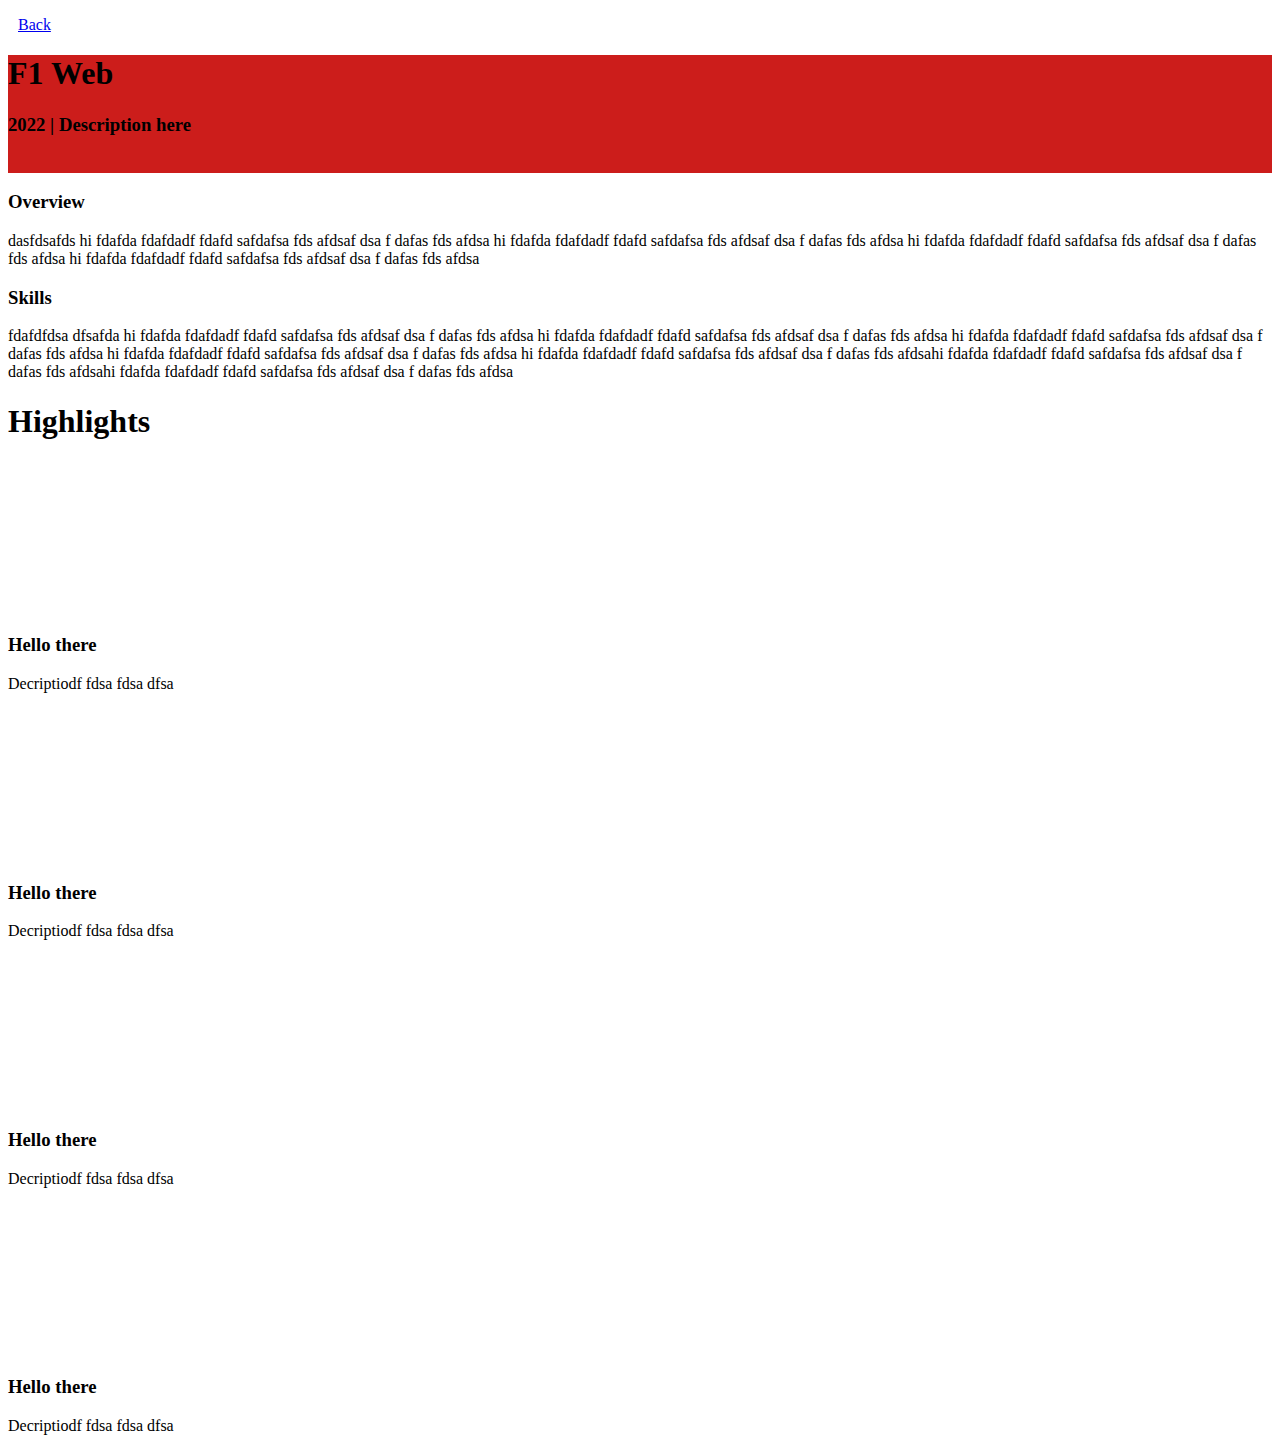
==== projects/f1.html @ 6955d41f "playslinline added for mobile compatability" ====
<!DOCTYPE html>
<html lang="en">

<head>
    <meta charset="UTF-8">
    <meta name="viewport" content="width=device-width, initial-scale=1.0">
    <title>Karuna</title>
    <script src="https://kit.fontawesome.com/3c6de01807.js" crossorigin="anonymous"></script>
    <link rel="stylesheet" href="../styles/projects.css">
    <link rel="preconnect" href="https://fonts.googleapis.com">
    <link rel="preconnect" href="https://fonts.gstatic.com" crossorigin>
    <link
        href="https://fonts.googleapis.com/css2?family=Poppins:ital,wght@0,100;0,200;0,300;0,400;0,500;0,600;0,700;0,800;0,900;1,100;1,200;1,300;1,400;1,500;1,600;1,700;1,800;1,900&display=swap"
        rel="stylesheet">
</head>

<body>

    <div class="back-btn">
        <a href="../index.html#projects">
            <p><i class="fa-solid fa-arrow-left" style="margin-right: 10px;"></i>Back</p>
        </a>
    </div>

    <div class="top" style="background-color: #CC1D1B;">
        <h1>F1 Web</h1>
        <h3>2022 | Description here</h3>
        <img src="https://d2h6cto4cueg76.cloudfront.net/f1/top.png" alt="" class="top-img">
    </div>

    <div class="content">
        <div class="overview">
            <div>
                <h3>Overview</h3>
                dasfdsafds hi fdafda fdafdadf fdafd safdafsa fds afdsaf dsa f dafas fds afdsa hi fdafda fdafdadf fdafd
                safdafsa fds afdsaf dsa f dafas fds afdsa hi fdafda fdafdadf fdafd safdafsa fds afdsaf dsa f dafas fds
                afdsa hi fdafda fdafdadf fdafd safdafsa fds afdsaf dsa f dafas fds afdsa
            </div>
            <div>
                <h3>Skills</h3>
                fdafdfdsa
                dfsafda hi fdafda fdafdadf fdafd safdafsa fds afdsaf dsa f dafas fds afdsa
                hi fdafda fdafdadf fdafd safdafsa fds afdsaf dsa f dafas fds afdsa
                hi fdafda fdafdadf fdafd safdafsa fds afdsaf dsa f dafas fds afdsa
                hi fdafda fdafdadf fdafd safdafsa fds afdsaf dsa f dafas fds afdsa
                hi fdafda fdafdadf fdafd safdafsa fds afdsaf dsa f dafas fds afdsahi fdafda fdafdadf fdafd safdafsa fds
                afdsaf dsa f dafas fds afdsahi fdafda fdafdadf fdafd safdafsa fds afdsaf dsa f dafas fds afdsa
            </div>

        </div>

        <div class="highlights">

            <h1>Highlights</h1>

            <div class="highlight">
                <video src="https://d2h6cto4cueg76.cloudfront.net/f1/f1-1.mp4" autoplay loop muted playsinline></video>
                <h3>Hello there</h3>
                <p>Decriptiodf fdsa fdsa dfsa</p>
            </div>
            
            <div class="highlight">
                <video src="https://d2h6cto4cueg76.cloudfront.net/f1/f1-2.mp4" autoplay loop muted playsinline></video>
                <h3>Hello there</h3>
                <p>Decriptiodf fdsa fdsa dfsa</p>
            </div>
            
            <div class="highlight">
                <video src="https://d2h6cto4cueg76.cloudfront.net/f1/f1-3.mp4" autoplay loop muted playsinline></video>
                <h3>Hello there</h3>
                <p>Decriptiodf fdsa fdsa dfsa</p>
            </div>
            
            <div class="highlight">
                <video src="https://d2h6cto4cueg76.cloudfront.net/f1/f1-4.mp4" autoplay loop muted playsinline></video>
                <h3>Hello there</h3>
                <p>Decriptiodf fdsa fdsa dfsa</p>
            </div>


        </div>
    </div>

</body>

</html>
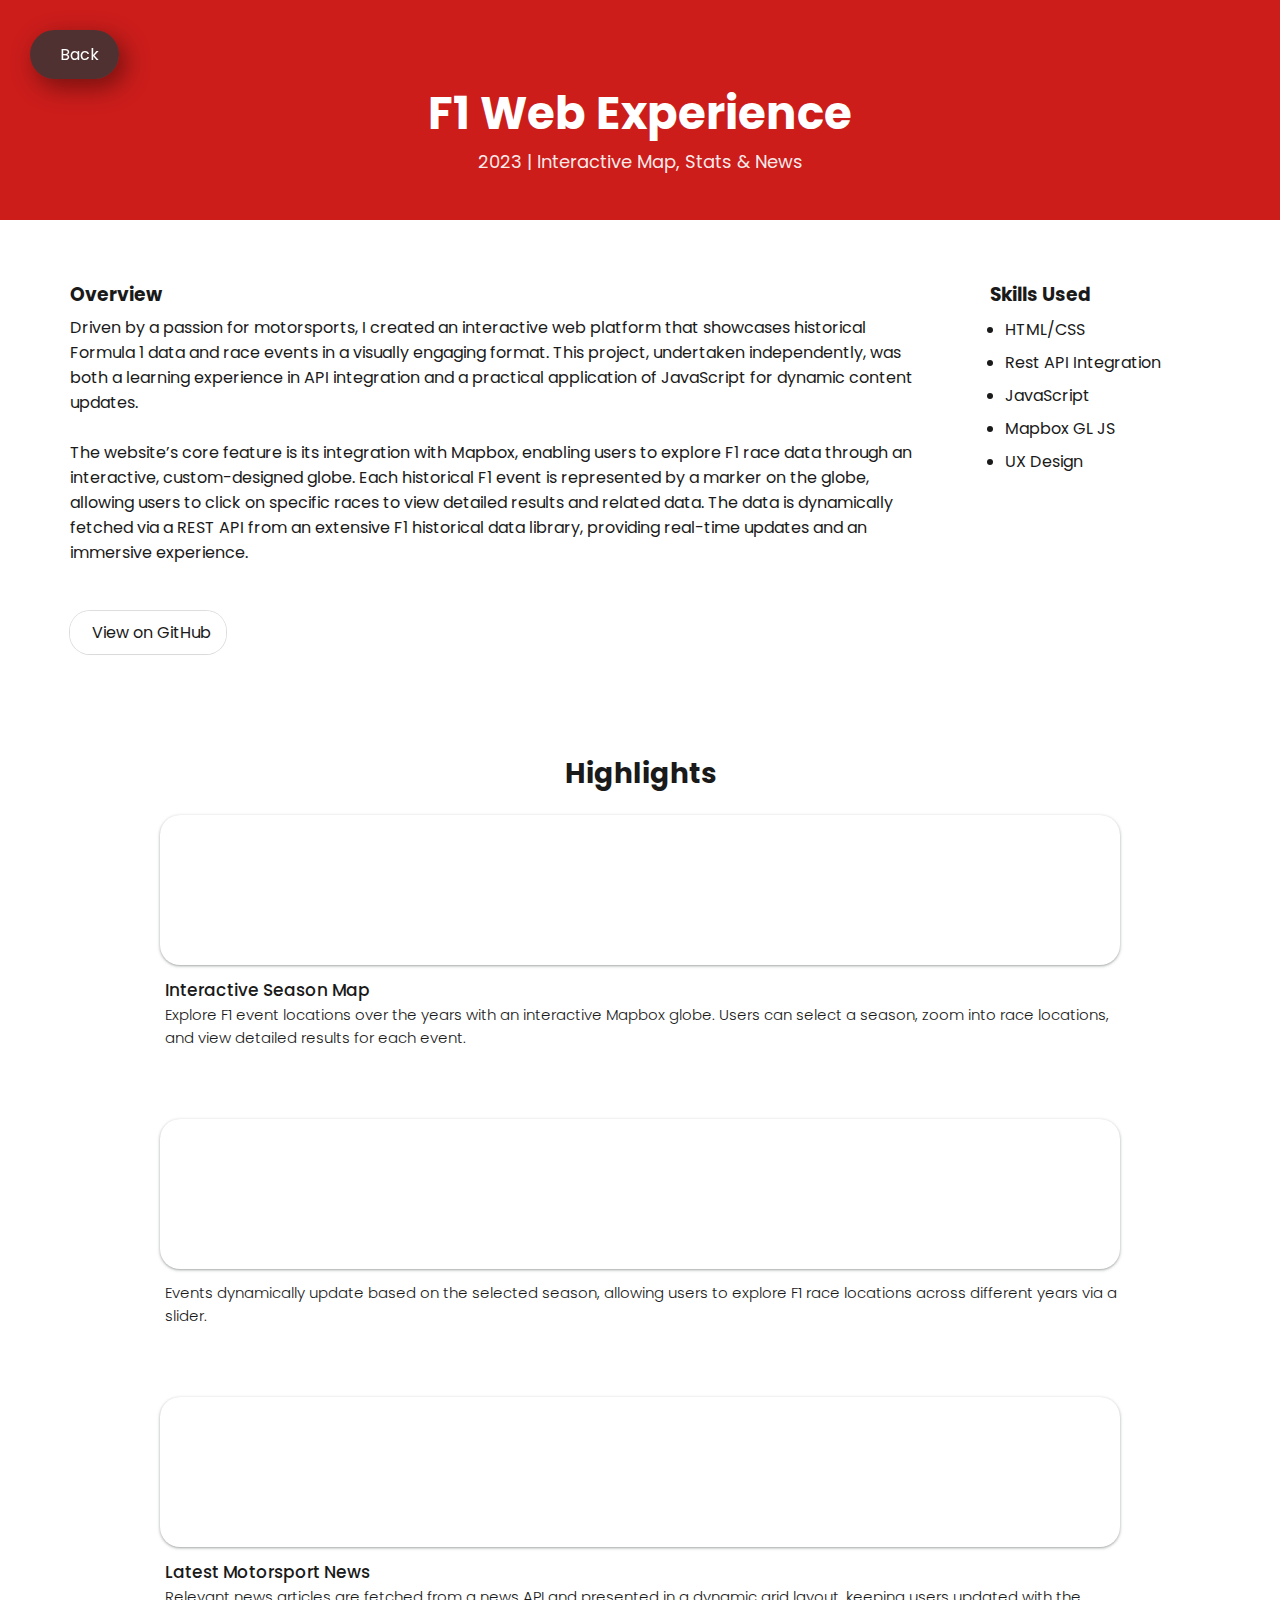
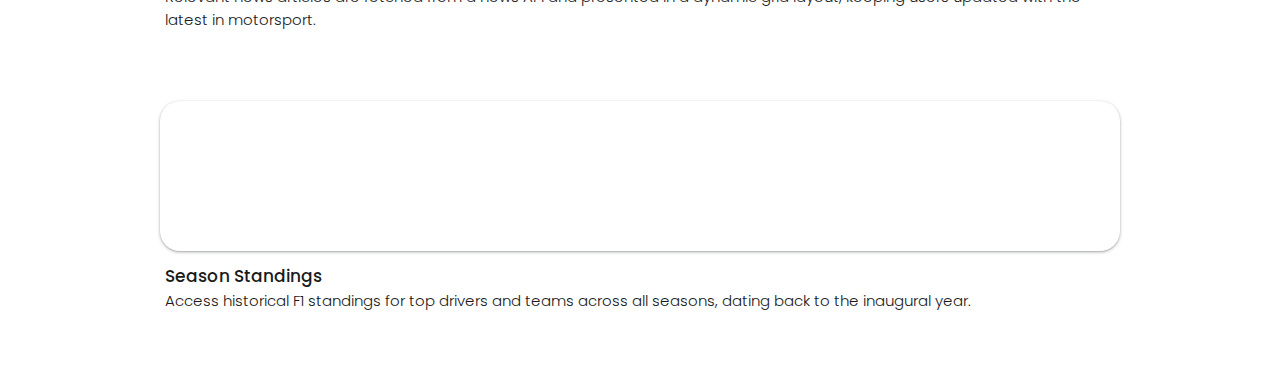
==== commit cc54dbf6: "added text and styling" ====
--- a/projects/f1.html
+++ b/projects/f1.html
@@ -4,7 +4,7 @@
 <head>
     <meta charset="UTF-8">
     <meta name="viewport" content="width=device-width, initial-scale=1.0">
-    <title>Karuna</title>
+    <title>Joe Crosby - F1 Web Experience</title>
     <script src="https://kit.fontawesome.com/3c6de01807.js" crossorigin="anonymous"></script>
     <link rel="stylesheet" href="../styles/projects.css">
     <link rel="preconnect" href="https://fonts.googleapis.com">
@@ -23,8 +23,8 @@
     </div>
 
     <div class="top" style="background-color: #CC1D1B;">
-        <h1>F1 Web</h1>
-        <h3>2022 | Description here</h3>
+        <h1>F1 Web Experience</h1>
+        <h3>2023 | Interactive Map, Stats & News</h3>
         <img src="https://d2h6cto4cueg76.cloudfront.net/f1/top.png" alt="" class="top-img">
     </div>
 
@@ -32,20 +32,34 @@
         <div class="overview">
             <div>
                 <h3>Overview</h3>
-                dasfdsafds hi fdafda fdafdadf fdafd safdafsa fds afdsaf dsa f dafas fds afdsa hi fdafda fdafdadf fdafd
-                safdafsa fds afdsaf dsa f dafas fds afdsa hi fdafda fdafdadf fdafd safdafsa fds afdsaf dsa f dafas fds
-                afdsa hi fdafda fdafdadf fdafd safdafsa fds afdsaf dsa f dafas fds afdsa
+                <p>Driven by a passion for motorsports, I created an interactive web platform that showcases historical
+                    Formula 1 data and race events in a visually engaging format. This project, undertaken
+                    independently, was
+                    both a learning experience in API integration and a practical application of JavaScript for dynamic
+                    content updates.
+                    <br><br>
+                    The website’s core feature is its integration with Mapbox, enabling users to explore F1 race data
+                    through an interactive, custom-designed globe. Each historical F1 event is represented by a marker
+                    on the globe, allowing users to click on specific races to view detailed results and related data.
+                    The data is dynamically fetched via a REST API from an extensive F1 historical data library,
+                    providing real-time updates and an immersive experience.
+
+                </p>
+                <br><br>
+                <a class="link" href="https://github.com/joeyc2224/F1-MapBox-Website" target="_blank"><i
+                        class="fa-brands fa-github"></i>View on GitHub</a>
             </div>
-            <div>
-                <h3>Skills</h3>
-                fdafdfdsa
-                dfsafda hi fdafda fdafdadf fdafd safdafsa fds afdsaf dsa f dafas fds afdsa
-                hi fdafda fdafdadf fdafd safdafsa fds afdsaf dsa f dafas fds afdsa
-                hi fdafda fdafdadf fdafd safdafsa fds afdsaf dsa f dafas fds afdsa
-                hi fdafda fdafdadf fdafd safdafsa fds afdsaf dsa f dafas fds afdsa
-                hi fdafda fdafdadf fdafd safdafsa fds afdsaf dsa f dafas fds afdsahi fdafda fdafdadf fdafd safdafsa fds
-                afdsaf dsa f dafas fds afdsahi fdafda fdafdadf fdafd safdafsa fds afdsaf dsa f dafas fds afdsa
+            <div class="skills-list">
+                <h3>Skills Used</h3>
+                <ul>
+                    <li>HTML/CSS</li>
+                    <li>Rest API Integration</li>
+                    <li>JavaScript</li>
+                    <li>Mapbox GL JS</li>
+                    <li>UX Design</li>
+                </ul>
             </div>
+
 
         </div>
 
@@ -55,26 +69,31 @@
 
             <div class="highlight">
                 <video src="https://d2h6cto4cueg76.cloudfront.net/f1/f1-1.mp4" autoplay loop muted playsinline></video>
-                <h3>Hello there</h3>
-                <p>Decriptiodf fdsa fdsa dfsa</p>
+                <h3>Interactive Season Map</h3>
+                <p>Explore F1 event locations over the years with an interactive Mapbox globe. Users can select a
+                    season, zoom into race locations, and view detailed results for each event.
+                </p>
             </div>
-            
+
             <div class="highlight">
                 <video src="https://d2h6cto4cueg76.cloudfront.net/f1/f1-2.mp4" autoplay loop muted playsinline></video>
-                <h3>Hello there</h3>
-                <p>Decriptiodf fdsa fdsa dfsa</p>
+                <h3></h3>
+                <p>Events dynamically update based on the selected season, allowing users to explore F1 race locations
+                    across different years via a slider.</p>
             </div>
-            
+
             <div class="highlight">
                 <video src="https://d2h6cto4cueg76.cloudfront.net/f1/f1-3.mp4" autoplay loop muted playsinline></video>
-                <h3>Hello there</h3>
-                <p>Decriptiodf fdsa fdsa dfsa</p>
+                <h3>Latest Motorsport News</h3>
+                <p>Relevant news articles are fetched from a news API and presented in a dynamic grid layout, keeping
+                    users updated with the latest in motorsport.</p>
             </div>
-            
+
             <div class="highlight">
                 <video src="https://d2h6cto4cueg76.cloudfront.net/f1/f1-4.mp4" autoplay loop muted playsinline></video>
-                <h3>Hello there</h3>
-                <p>Decriptiodf fdsa fdsa dfsa</p>
+                <h3>Season Standings</h3>
+                <p>Access historical F1 standings for top drivers and teams across all seasons, dating back to the
+                    inaugural year.</p>
             </div>
 
 
--- a/styles/projects.css
+++ b/styles/projects.css
@@ -0,0 +1,191 @@
+html {
+    scroll-behavior: smooth;
+}
+
+* {
+    padding: 0;
+    margin: 0;
+    box-sizing: border-box;
+}
+
+body {
+    font-family: "Poppins", sans-serif;
+    font-weight: 400;
+    font-style: normal;
+    padding: 0;
+    margin: 0;
+    box-sizing: border-box;
+    background-color: #ffffff;
+    color: #1a1a1a;
+}
+
+.back-btn {
+    display: flex;
+    position: fixed;
+    width: 100%;
+    top: 30px;
+    left: 30px;
+    justify-content: left;
+    z-index: 5;
+    text-align: center;
+    background-color: #363636d5;
+    border-radius: 50px;
+    width: fit-content;
+    box-shadow: 6px 8px 24px 1px rgba(0, 0, 0, 0.41);
+    -webkit-box-shadow: 6px 8px 24px 1px rgba(0, 0, 0, 0.41);
+    -moz-box-shadow: 6px 8px 24px 1px rgba(0, 0, 0, 0.41);
+}
+
+.back-btn:hover {
+    background-color: #292929e3;
+    color: white;
+    box-shadow: 6px 8px 24px 1px rgba(0, 0, 0, 0.5);
+    -webkit-box-shadow: 6px 8px 24px 1px rgba(0, 0, 0, 0.5);
+    -moz-box-shadow: 6px 8px 24px 1px rgba(0, 0, 0, 0.5);
+}
+
+.back-btn a {
+    text-decoration: none;
+    color: white;
+    padding: 12px 20px;
+}
+
+
+
+.content {
+    display: flex;
+    margin-top: 60px;
+    justify-content: center;
+    align-items: center;
+    flex-direction: column;
+}
+
+.top {
+    background: #191919;
+    padding-top: 80px;
+    padding-bottom: 20px;
+    text-align: center;
+}
+
+.top h1 {
+    color: white;
+    font-size: 45px;
+    /* text-shadow: 0px 0px 30px #ffffff50; */
+}
+
+.top h3 {
+    color: #ffffffec;
+    font-size: 18px;
+    font-weight: 400;
+
+}
+
+.link {
+    text-decoration: none;
+    color: #1a1a1a;
+    font-size: 16px;
+    font-weight: 400;
+    padding: 10px 15px;
+    border-radius: 20px;
+    background-color: #fffffff5;
+    box-shadow: rgba(0, 0, 0, 0.02) 0px 1px 3px 0px, rgba(27, 31, 35, 0.15) 0px 0px 0px 1px;
+    transition: box-shadow .3s;
+}
+
+.link:hover {
+    text-decoration: none;
+    color: #1a1a1a;
+    background-color: #f4f4f4b4;
+    box-shadow: rgba(0, 0, 0, 0.5) 0px 1px 3px 0px, rgba(27, 31, 35, 0.15) 0px 0px 0px 1px;
+}
+
+.link i {
+    font-size: 25px;
+    vertical-align: middle;
+    margin-right: 7px;
+    margin-top: -2px;
+}
+
+.top-img {
+    width: 100%;
+    max-width: 1400px;
+
+}
+
+.top video {
+    width: 80%;
+    max-width: 1400px;
+    border-radius: 20px;
+    margin-top: 60px;
+    margin-bottom: 40px;
+    box-shadow: rgba(0, 0, 0, 0.35) 0px 5px 15px;
+}
+
+.overview {
+    display: flex;
+    gap: 70px;
+    max-width: 1200px;
+    padding: 0px 30px;
+}
+
+.overview h3 {
+    margin-bottom: 6px;
+}
+
+.skills-list {
+    min-width: 220px;
+}
+
+@media only screen and (max-width: 600px) {
+    .overview {
+        flex-direction: column;
+    }
+}
+
+.skills-list li {
+    margin: 8px 15px;
+}
+
+.highlights {
+    justify-content: center;
+    align-items: center;
+    text-align: center;
+    padding: 0px 20px;
+    max-width: 1000px;
+}
+
+.highlights h1 {
+    margin: 100px 0px 20px 0px;
+    font-size: 28px;
+}
+
+.highlights img {
+    width: 100%;
+    max-width: 1000px;
+    border-radius: 10px;
+    box-shadow: rgba(60, 64, 67, 0.3) 0px 1px 2px 0px, rgba(60, 64, 67, 0.15) 0px 1px 3px 1px;
+}
+
+.highlights video {
+    width: 100%;
+    max-width: 1000px;
+    border-radius: 20px;
+    box-shadow: rgba(60, 64, 67, 0.3) 0px 1px 2px 0px, rgba(60, 64, 67, 0.15) 0px 1px 3px 1px;
+}
+
+.highlight h3 {
+    padding-top: 5px;
+    margin-left: 5px;
+    text-align: left;
+    font-weight: 500;
+    font-size: 17px;
+}
+
+.highlight p {
+    margin-bottom: 70px;
+    text-align: left;
+    margin-left: 5px;
+    font-size: 15px;
+    font-weight: 300;
+}
+
